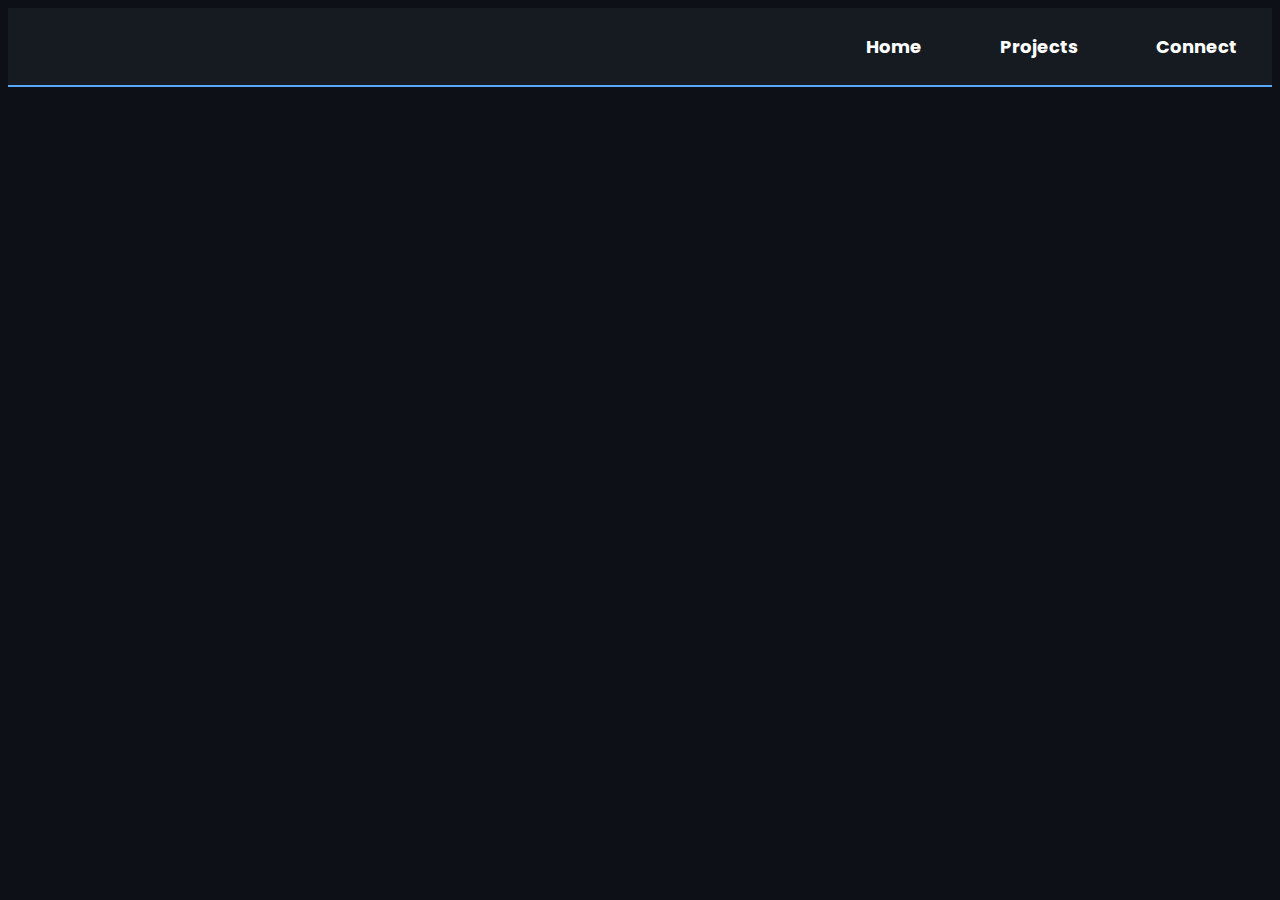
==== projects.html @ 00ecd389 "New Updates" ====
<!DOCTYPE html>
<html lang="en">
<head>
  <meta charset="UTF-8">
  <meta name="viewport" content="width=device-width, initial-scale=1.0">
  <title>Lalitha's Projects</title>
  <link rel="stylesheet" href="projects.css">
  <link href="https://fonts.googleapis.com/css2?family=Poppins:wght@400;600&family=Inter:wght@400;500&display=swap" rel="stylesheet">
  <script src = "script.js"></script>
</head>
<body>
  <div class="navbar">
    <a id="Home" href="home.html">Home</a>
    <a id="Projects" href="projects.html">Projects</a>
    <a id="Connect" href="connect.html">Connect</a>
  </div>
</body>
</html>
---- projects.css ----
body {
  background-color: #0D1117;
  color: #E6EDF3;
  font-family: 'Poppins', sans-serif;
}

.navbar {
  display: flex;
  flex-direction: row;
  background-color: #161B22;
  padding: 15px 20px;
  justify-content: right;
  border-bottom: 2px solid #58A6FF; 
  gap: 3em;
  /* position: fixed;
  top: 0; 
  left: 0;
  width: 100%; 
  z-index: 1000; */
}

.navbar a {
  text-decoration: none;
  color: white;
  padding: 10px 15px;
  font-size: 18px;
  font-weight: bold;
  transition: color 0.3s ease-in-out;
}

.navbar a:hover {
  color: #58A6FF; 
}

@media (max-width:600px){
  .image img{
    width: 200px;
    height:200px;
  }
  .image img:hover{
    width: 200px;
    height:200px;
    filter: brightness(70%) saturate(80%)
  }
}@media (max-width:900px) and (min-width:600px){
  .image img{
    width: 300px;
    height:300px;
  }
  .image img:hover{
    width: 300px;
    height:300px;
    filter: brightness(70%) saturate(80%)
  }
}

@media (max-width:800px){
  .image img{
    width: 300px;
    height:300px;
  }
  .image img:hover{
    width: 300px;
    height:300px;
    filter: brightness(70%) saturate(80%)
  }
  .container{
    flex-direction: column;
  }
}
@keyframes slideIn {
  0% {
    left: -100%;
    opacity: 1;
  }
  100% {
    left: 0;
    opacity: 1;
  }
}
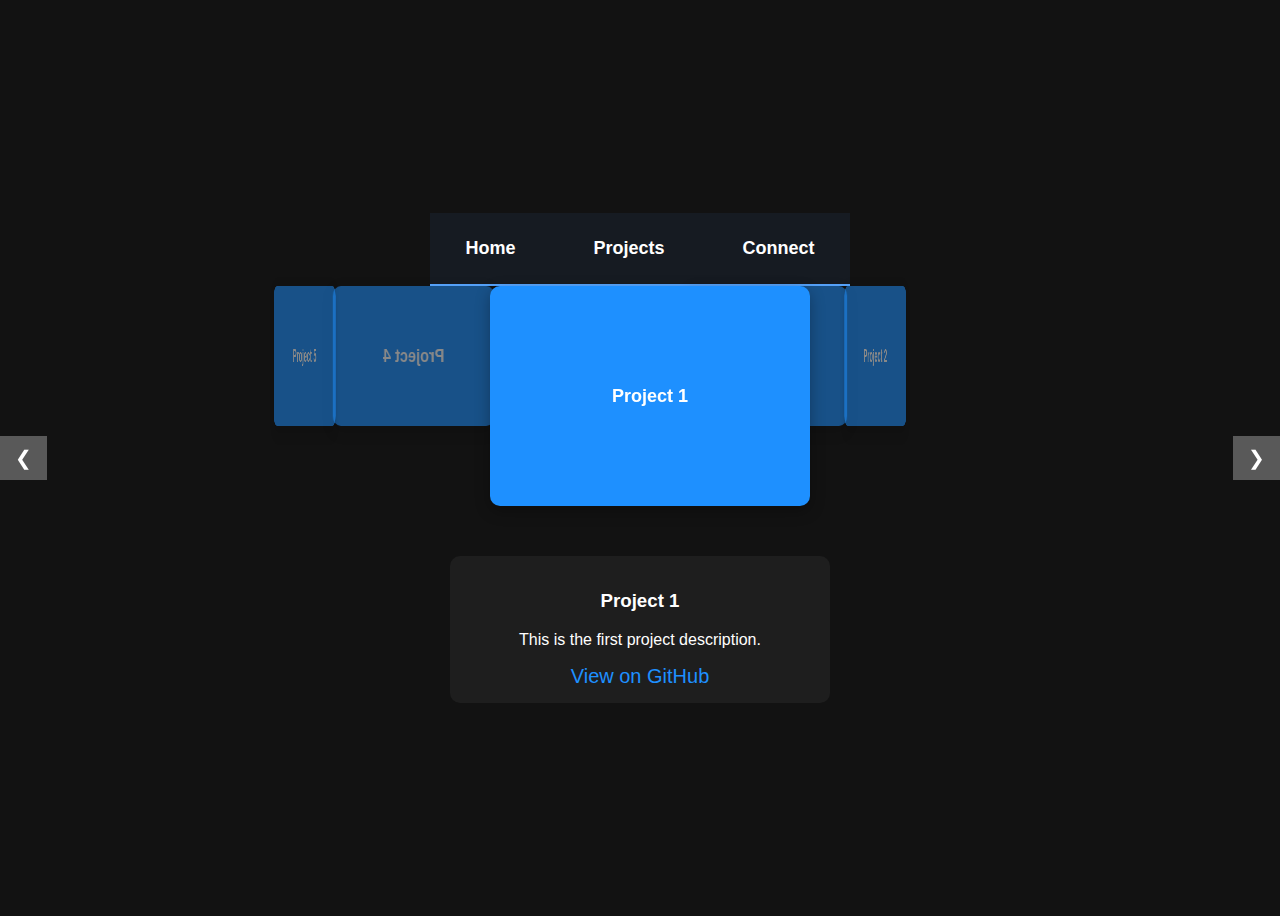
==== commit 1246e0fc: "Projects File" ====
--- a/projects.html
+++ b/projects.html
@@ -1,18 +1,187 @@
 <!DOCTYPE html>
 <html lang="en">
 <head>
-  <meta charset="UTF-8">
-  <meta name="viewport" content="width=device-width, initial-scale=1.0">
-  <title>Lalitha's Projects</title>
-  <link rel="stylesheet" href="projects.css">
-  <link href="https://fonts.googleapis.com/css2?family=Poppins:wght@400;600&family=Inter:wght@400;500&display=swap" rel="stylesheet">
-  <script src = "script.js"></script>
+    <meta charset="UTF-8">
+    <meta name="viewport" content="width=device-width, initial-scale=1.0">
+    <title>3D Project Showcase</title>
+    <link rel="stylesheet" href="styles.css">
+    <style>
+        body {
+            display: flex;
+            justify-content: center;
+            align-items: center;
+            height: 100vh;
+            background-color: #121212;
+            color: white;
+            overflow: hidden;
+            font-family: Arial, sans-serif;
+            perspective: 1000px;
+            flex-direction: column;
+        }
+        .navbar {
+          display: flex;
+          flex-direction: row;
+          background-color: #161B22;
+          padding: 15px 20px;
+          justify-content: right;
+          border-bottom: 2px solid #58A6FF; 
+          gap: 3em;
+        }
+
+        .navbar a {
+          text-decoration: none;
+          color: white;
+          padding: 10px 15px;
+          font-size: 18px;
+          font-weight: bold;
+          transition: color 0.3s ease-in-out;
+        }
+
+        .navbar a:hover {
+          color: #58A6FF; 
+        }
+
+        .carousel-container {
+            position: relative;
+            width: 300px;
+            height: 250px;
+        }
+        .carousel {
+            position: absolute;
+            width: 100%;
+            height: 100%;
+            transform-style: preserve-3d;
+            transition: transform 1s ease-in-out;
+        }
+        .project {
+            position: absolute;
+            width: 200px;
+            height: 140px;
+            background: #1e90ff;
+            display: flex;
+            justify-content: center;
+            align-items: center;
+            font-size: 18px;
+            font-weight: bold;
+            border-radius: 10px;
+            box-shadow: 0 5px 15px rgba(0, 0, 0, 0.3);
+            transition: transform 1s ease-in-out, width 1s ease-in-out, height 1s ease-in-out, opacity 1s ease-in-out;
+            opacity: 0.5;
+        }
+        .active {
+            width: 320px;
+            height: 220px;
+            transform: scale(1.3) translateY(-10px);
+            opacity: 1;
+        }
+        .description {
+            margin-top: 20px;
+            background: #1e1e1e;
+            padding: 15px;
+            border-radius: 10px;
+            width: 350px;
+            text-align: center;
+            display: none;
+        }
+        .description a {
+            color: #1e90ff;
+            text-decoration: none;
+            font-size: 20px;
+            margin-top: 10px;
+            display: block;
+        }
+        .controls {
+            position: absolute;
+            top: 50%;
+            width: 100vw;
+            display: flex;
+            justify-content: space-between;
+            transform: translateY(-50%);
+            pointer-events: none;
+        }
+        .controls button {
+            background: rgba(255, 255, 255, 0.3);
+            border: none;
+            padding: 10px 15px;
+            cursor: pointer;
+            font-size: 20px;
+            color: white;
+            transition: background 0.3s;
+            pointer-events: auto;
+        }
+        .controls button:hover {
+            background: rgba(255, 255, 255, 0.6);
+        }
+    </style>
 </head>
 <body>
-  <div class="navbar">
-    <a id="Home" href="home.html">Home</a>
-    <a id="Projects" href="projects.html">Projects</a>
-    <a id="Connect" href="connect.html">Connect</a>
-  </div>
+    <div class="navbar">
+      <a id="Home" href="home.html">Home</a>
+      <a id="Projects" href="projects.html">Projects</a>
+      <a id="Connect" href="connect.html">Connect</a>
+    </div>
+
+    <div class="controls">
+        <button id="prev">❮</button>
+        <button id="next">❯</button>
+    </div>
+    
+    <div class="carousel-container">
+        <div class="carousel" id="carousel">
+            <div class="project active" style="transform: rotateY(0deg) translateZ(300px);" data-title="Project 1" data-desc="This is the first project description." data-link="https://github.com/Lalithambica/Project1">Project 1</div>
+            <div class="project" style="transform: rotateY(72deg) translateZ(300px);" data-title="Project 2" data-desc="This is the second project description." data-link="https://github.com/Lalithambica/Project2">Project 2</div>
+            <div class="project" style="transform: rotateY(144deg) translateZ(300px);" data-title="Project 3" data-desc="This is the third project description." data-link="https://github.com/Lalithambica/Project3">Project 3</div>
+            <div class="project" style="transform: rotateY(216deg) translateZ(300px);" data-title="Project 4" data-desc="This is the fourth project description." data-link="https://github.com/Lalithambica/Project4">Project 4</div>
+            <div class="project" style="transform: rotateY(288deg) translateZ(300px);" data-title="Project 5" data-desc="This is the fifth project description." data-link="https://github.com/Lalithambica/Project5">Project 5</div>
+        </div>
+    </div>
+    <div class="description" id="description">
+        <h3 id="desc-title"></h3>
+        <p id="desc-text"></p>
+        <a id="desc-link" href="#" target="_blank">View on GitHub</a>
+    </div>
+    <script>
+        const carousel = document.getElementById("carousel");
+        const projects = document.querySelectorAll(".project");
+        const descBox = document.getElementById("description");
+        const descTitle = document.getElementById("desc-title");
+        const descText = document.getElementById("desc-text");
+        const descLink = document.getElementById("desc-link");
+        let angle = 0;
+        let activeIndex = 0;
+
+        function updateProjects() {
+            projects.forEach((project, index) => {
+                project.classList.remove("active");
+                project.style.opacity = "0.5";
+                if (index === activeIndex) {
+                    project.classList.add("active");
+                    project.style.opacity = "1";
+                    descTitle.textContent = project.getAttribute("data-title");
+                    descText.textContent = project.getAttribute("data-desc");
+                    descLink.href = project.getAttribute("data-link");
+                    descBox.style.display = "block";
+                }
+            });
+        }
+
+        document.getElementById("next").addEventListener("click", () => {
+            angle -= 72;
+            activeIndex = (activeIndex + 1) % projects.length;
+            carousel.style.transition = "transform 1s ease-in-out";
+            carousel.style.transform = `rotateY(${angle}deg)`;
+            updateProjects();
+        });
+
+        document.getElementById("prev").addEventListener("click", () => {
+            angle += 72;
+            activeIndex = (activeIndex - 1 + projects.length) % projects.length;
+            carousel.style.transition = "transform 1s ease-in-out";
+            carousel.style.transform = `rotateY(${angle}deg)`;
+            updateProjects();
+        });
+
+        updateProjects();
+    </script>
 </body>
 </html>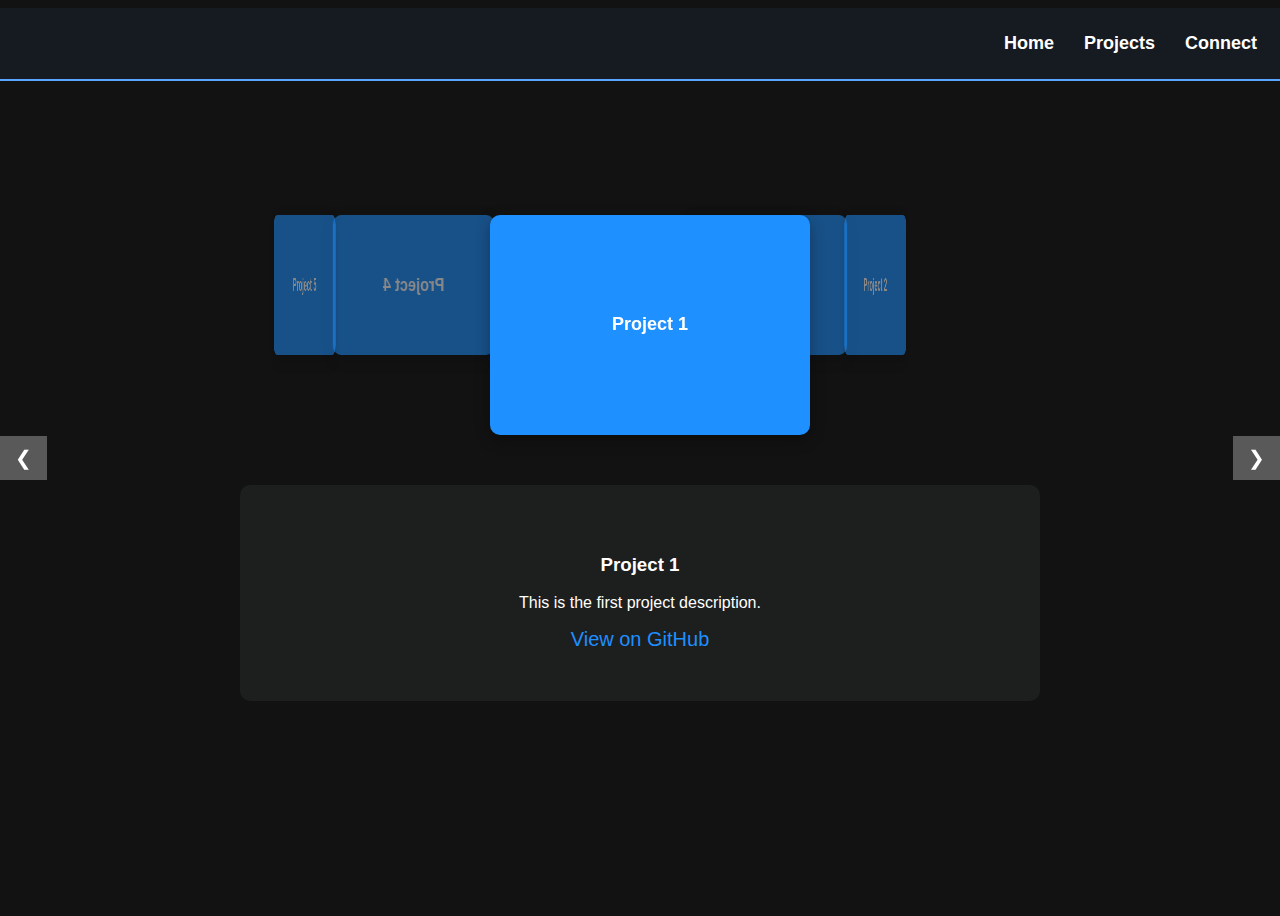
==== commit 5432dae0: "Update" ====
--- a/projects.html
+++ b/projects.html
@@ -19,13 +19,15 @@
             flex-direction: column;
         }
         .navbar {
-          display: flex;
-          flex-direction: row;
-          background-color: #161B22;
-          padding: 15px 20px;
-          justify-content: right;
-          border-bottom: 2px solid #58A6FF; 
-          gap: 3em;
+            width: 100%;
+            background-color: #161B22;
+            border-bottom: 2px solid #58A6FF;
+            display: flex;
+            justify-content: right;
+            padding: 15px 20px;
+            position:fixed;
+            top: 0;
+            z-index: 1000;
         }
 
         .navbar a {
@@ -76,10 +78,10 @@
         }
         .description {
             margin-top: 20px;
-            background: #1e1e1e;
-            padding: 15px;
+            background: #1d1e1e;
+            padding: 50px;
             border-radius: 10px;
-            width: 350px;
+            width: 700px;
             text-align: center;
             display: none;
         }
@@ -184,4 +186,4 @@
         updateProjects();
     </script>
 </body>
-</html>+</html>
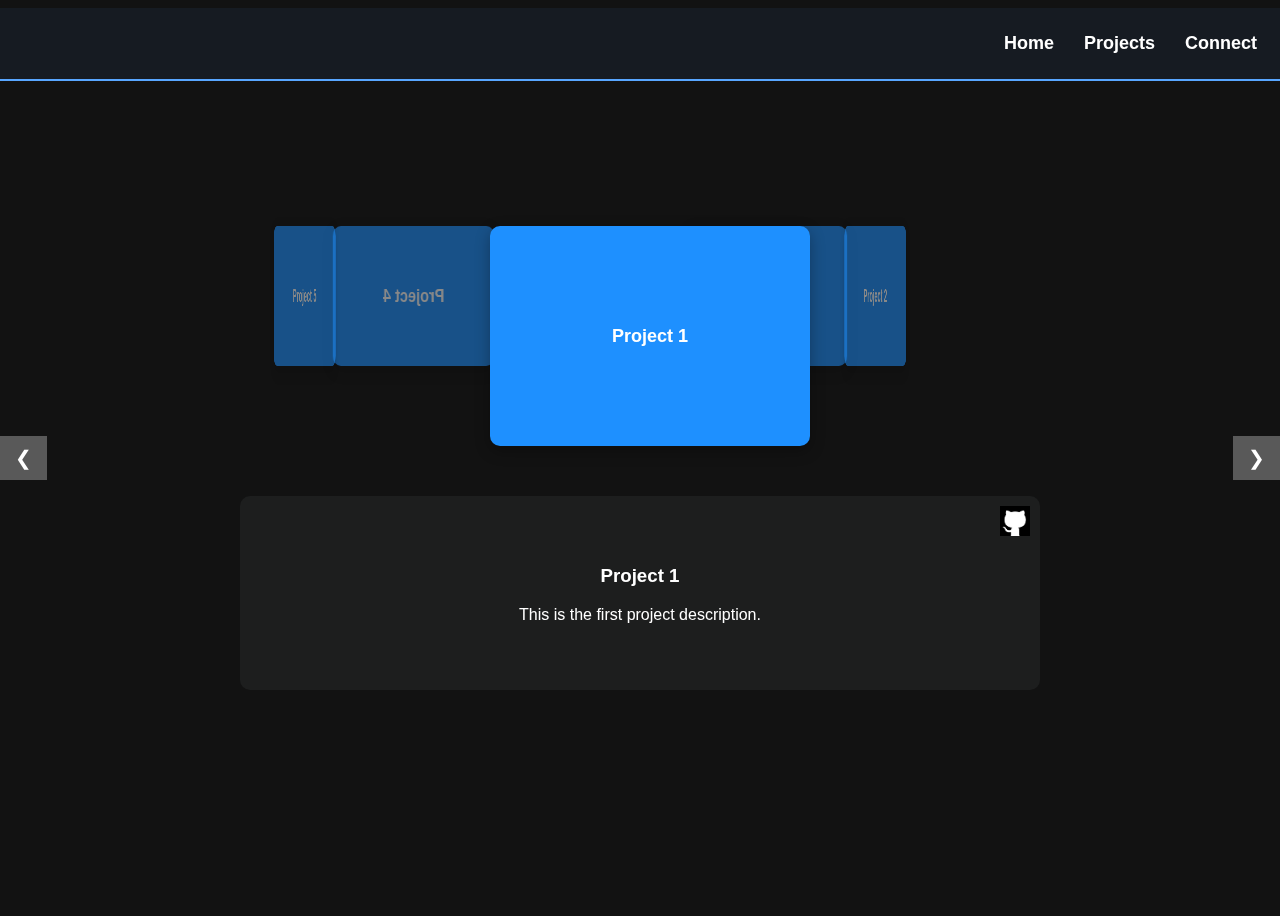
==== commit 0b65414e: "Logo Updated" ====
--- a/projects.html
+++ b/projects.html
@@ -3,7 +3,7 @@
 <head>
     <meta charset="UTF-8">
     <meta name="viewport" content="width=device-width, initial-scale=1.0">
-    <title>3D Project Showcase</title>
+    <title>Lalitha's Projects</title>
     <link rel="stylesheet" href="styles.css">
     <style>
         body {
@@ -25,7 +25,7 @@
             display: flex;
             justify-content: right;
             padding: 15px 20px;
-            position:fixed;
+            position: fixed;
             top: 0;
             z-index: 1000;
         }
@@ -84,13 +84,16 @@
             width: 700px;
             text-align: center;
             display: none;
+            position: relative;
         }
-        .description a {
-            color: #1e90ff;
-            text-decoration: none;
-            font-size: 20px;
-            margin-top: 10px;
-            display: block;
+        .github-link {
+            position: absolute;
+            top: 10px;
+            right: 10px;
+        }
+        .github-link img {
+            width: 30px;
+            height: 30px;
         }
         .controls {
             position: absolute;
@@ -138,9 +141,11 @@
         </div>
     </div>
     <div class="description" id="description">
+        <a id="desc-link" class="github-link" href="#" target="_blank">
+            <img src="git.png" alt="GitHub">
+        </a>
         <h3 id="desc-title"></h3>
         <p id="desc-text"></p>
-        <a id="desc-link" href="#" target="_blank">View on GitHub</a>
     </div>
     <script>
         const carousel = document.getElementById("carousel");
@@ -170,7 +175,6 @@
         document.getElementById("next").addEventListener("click", () => {
             angle -= 72;
             activeIndex = (activeIndex + 1) % projects.length;
-            carousel.style.transition = "transform 1s ease-in-out";
             carousel.style.transform = `rotateY(${angle}deg)`;
             updateProjects();
         });
@@ -178,7 +182,6 @@
         document.getElementById("prev").addEventListener("click", () => {
             angle += 72;
             activeIndex = (activeIndex - 1 + projects.length) % projects.length;
-            carousel.style.transition = "transform 1s ease-in-out";
             carousel.style.transform = `rotateY(${angle}deg)`;
             updateProjects();
         });
@@ -186,4 +189,4 @@
         updateProjects();
     </script>
 </body>
-</html>
+</html>